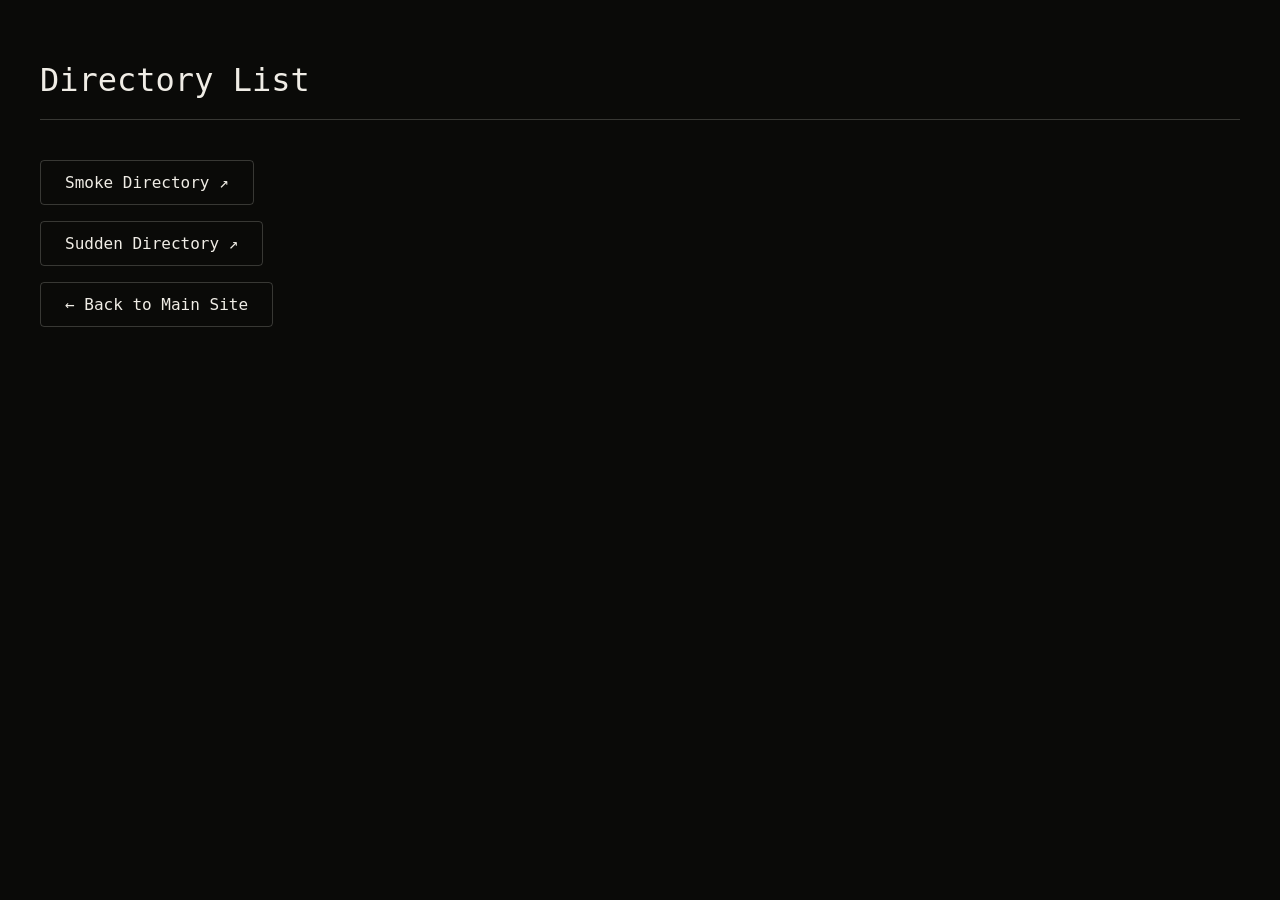
==== list/index.html @ e41acc23 "Add directory list index page" ====
<!DOCTYPE html>
<html lang="en">
<head>
  <meta charset="UTF-8">
  <meta name="viewport" content="width=device-width, initial-scale=1.0">
  <title>Project List</title>
  <style>
    body {
      font-family: 'DM Mono', monospace, 'Helvetica Neue', Helvetica, Arial, sans-serif;
      background-color: #0a0a08;
      color: #f0ede6;
      padding: 40px;
      margin: 0;
    }
    h1 {
      font-weight: 300;
      border-bottom: 1px solid rgba(240, 237, 230, 0.2);
      padding-bottom: 20px;
      margin-bottom: 40px;
    }
    ul {
      list-style: none;
      padding: 0;
      display: flex;
      flex-direction: column;
      gap: 16px;
    }
    a {
      color: #f0ede6;
      text-decoration: none;
      font-size: 16px;
      display: inline-block;
      padding: 12px 24px;
      border: 1px solid rgba(240, 237, 230, 0.2);
      border-radius: 4px;
      transition: all 0.3s ease;
      background: transparent;
    }
    a:hover {
      background-color: rgba(240, 237, 230, 0.1);
      border-color: rgba(240, 237, 230, 0.5);
    }
  </style>
</head>
<body>
  <h1>Directory List</h1>
  <ul>
    <li><a href="../smoke/">Smoke Directory ↗</a></li>
    <li><a href="../sudden/">Sudden Directory ↗</a></li>
    <li><a href="../">← Back to Main Site</a></li>
  </ul>
</body>
</html>
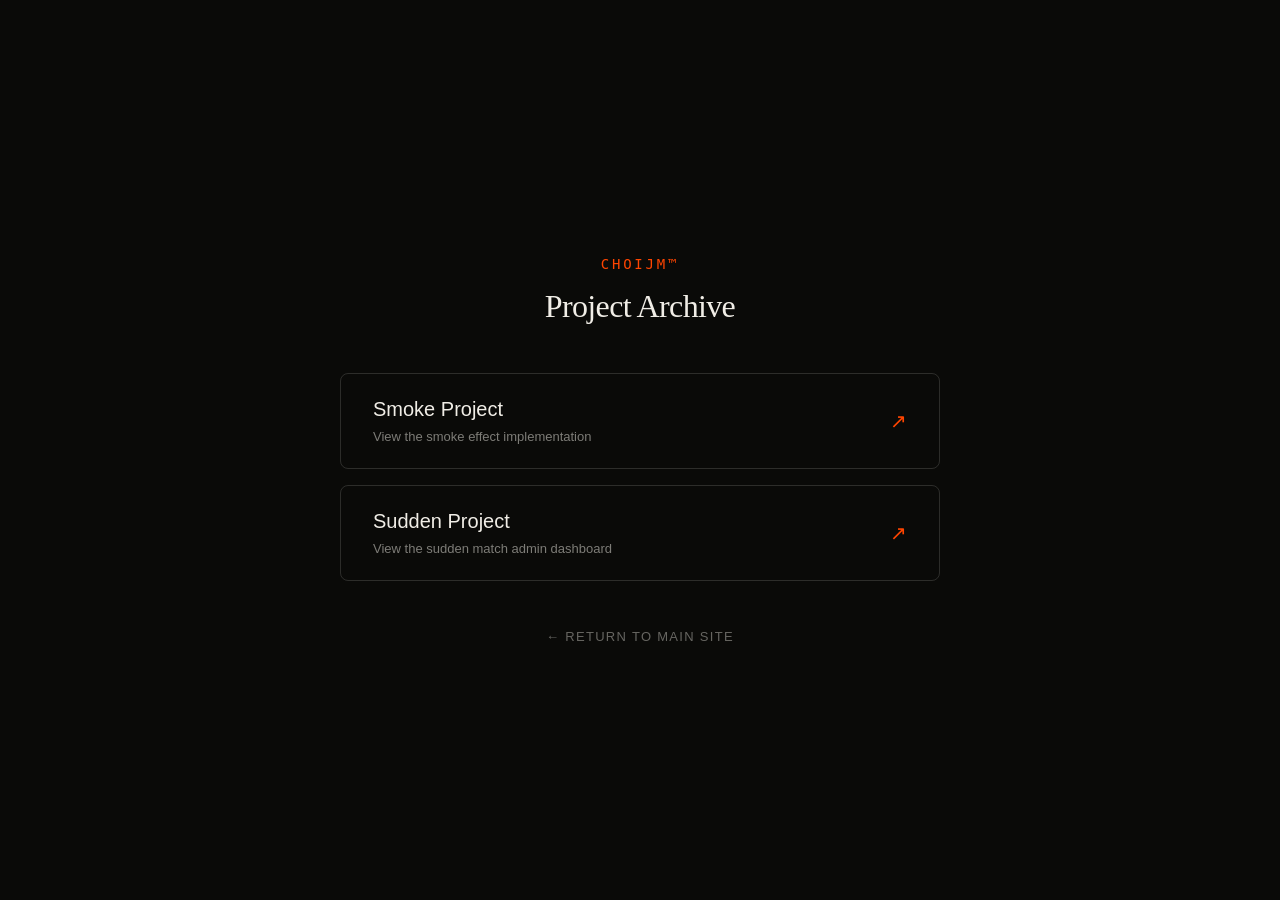
==== commit 5a104adb: "Update list index with modern UI design" ====
--- a/list/index.html
+++ b/list/index.html
@@ -3,51 +3,170 @@
 <head>
   <meta charset="UTF-8">
   <meta name="viewport" content="width=device-width, initial-scale=1.0">
-  <title>Project List</title>
+  <title>ChoiJM™ — Project Archive</title>
   <style>
+    :root {
+      --bg: #0a0a08;
+      --fg: #f0ede6;
+      --accent: #ff4500;
+      --muted: rgba(240, 237, 230, 0.15);
+      --hover: rgba(240, 237, 230, 0.05);
+    }
+    
+    * {
+      box-sizing: border-box;
+      margin: 0;
+      padding: 0;
+    }
+
     body {
-      font-family: 'DM Mono', monospace, 'Helvetica Neue', Helvetica, Arial, sans-serif;
-      background-color: #0a0a08;
-      color: #f0ede6;
-      padding: 40px;
-      margin: 0;
-    }
-    h1 {
-      font-weight: 300;
-      border-bottom: 1px solid rgba(240, 237, 230, 0.2);
-      padding-bottom: 20px;
-      margin-bottom: 40px;
-    }
-    ul {
-      list-style: none;
-      padding: 0;
+      font-family: -apple-system, BlinkMacSystemFont, "Segoe UI", Roboto, Helvetica, Arial, sans-serif;
+      background-color: var(--bg);
+      color: var(--fg);
+      min-height: 100vh;
       display: flex;
       flex-direction: column;
+      align-items: center;
+      justify-content: center;
+      padding: 40px 20px;
+    }
+
+    .container {
+      width: 100%;
+      max-width: 600px;
+    }
+
+    .header {
+      margin-bottom: 48px;
+      text-align: center;
+    }
+
+    .logo {
+      font-family: monospace;
+      font-size: 14px;
+      letter-spacing: 0.2em;
+      text-transform: uppercase;
+      color: var(--accent);
+      margin-bottom: 16px;
+    }
+
+    .title {
+      font-family: serif;
+      font-size: 32px;
+      font-weight: 300;
+      letter-spacing: -0.02em;
+    }
+
+    .list-grid {
+      display: grid;
       gap: 16px;
     }
-    a {
-      color: #f0ede6;
+
+    .list-item {
+      display: flex;
+      align-items: center;
+      justify-content: space-between;
+      padding: 24px 32px;
+      background: transparent;
+      border: 1px solid var(--muted);
+      border-radius: 8px;
       text-decoration: none;
-      font-size: 16px;
+      color: var(--fg);
+      transition: all 0.3s cubic-bezier(0.25, 0.46, 0.45, 0.94);
+      position: relative;
+      overflow: hidden;
+    }
+
+    .list-item::before {
+      content: '';
+      position: absolute;
+      top: 0; left: 0; width: 100%; height: 100%;
+      background: var(--hover);
+      transform: translateY(100%);
+      transition: transform 0.3s cubic-bezier(0.25, 0.46, 0.45, 0.94);
+      z-index: 0;
+    }
+
+    .list-item:hover::before {
+      transform: translateY(0);
+    }
+
+    .list-item:hover {
+      border-color: rgba(240, 237, 230, 0.4);
+    }
+
+    .item-content {
+      position: relative;
+      z-index: 1;
+    }
+
+    .item-name {
+      font-size: 20px;
+      font-weight: 400;
+      margin-bottom: 8px;
+    }
+
+    .item-desc {
+      font-size: 13px;
+      color: rgba(240, 237, 230, 0.5);
+    }
+
+    .item-arrow {
+      position: relative;
+      z-index: 1;
+      font-size: 20px;
+      color: var(--accent);
+      transition: transform 0.3s ease;
+    }
+
+    .list-item:hover .item-arrow {
+      transform: translate(4px, -4px);
+    }
+
+    .back-link {
       display: inline-block;
-      padding: 12px 24px;
-      border: 1px solid rgba(240, 237, 230, 0.2);
-      border-radius: 4px;
-      transition: all 0.3s ease;
-      background: transparent;
+      margin-top: 48px;
+      color: rgba(240, 237, 230, 0.4);
+      text-decoration: none;
+      font-size: 13px;
+      letter-spacing: 0.1em;
+      text-transform: uppercase;
+      transition: color 0.3s ease;
+      text-align: center;
+      width: 100%;
     }
-    a:hover {
-      background-color: rgba(240, 237, 230, 0.1);
-      border-color: rgba(240, 237, 230, 0.5);
+
+    .back-link:hover {
+      color: var(--fg);
     }
   </style>
 </head>
 <body>
-  <h1>Directory List</h1>
-  <ul>
-    <li><a href="../smoke/">Smoke Directory ↗</a></li>
-    <li><a href="../sudden/">Sudden Directory ↗</a></li>
-    <li><a href="../">← Back to Main Site</a></li>
-  </ul>
+  <div class="container">
+    <div class="header">
+      <div class="logo">ChoiJM™</div>
+      <h1 class="title">Project Archive</h1>
+    </div>
+
+    <div class="list-grid">
+      <a href="../smoke/" class="list-item">
+        <div class="item-content">
+          <div class="item-name">Smoke Project</div>
+          <div class="item-desc">View the smoke effect implementation</div>
+        </div>
+        <div class="item-arrow">↗</div>
+      </a>
+
+      <a href="../sudden/" class="list-item">
+        <div class="item-content">
+          <div class="item-name">Sudden Project</div>
+          <div class="item-desc">View the sudden match admin dashboard</div>
+        </div>
+        <div class="item-arrow">↗</div>
+      </a>
+    </div>
+
+    <a href="../" class="back-link">← Return to Main Site</a>
+  </div>
 </body>
-</html>
+</html>
